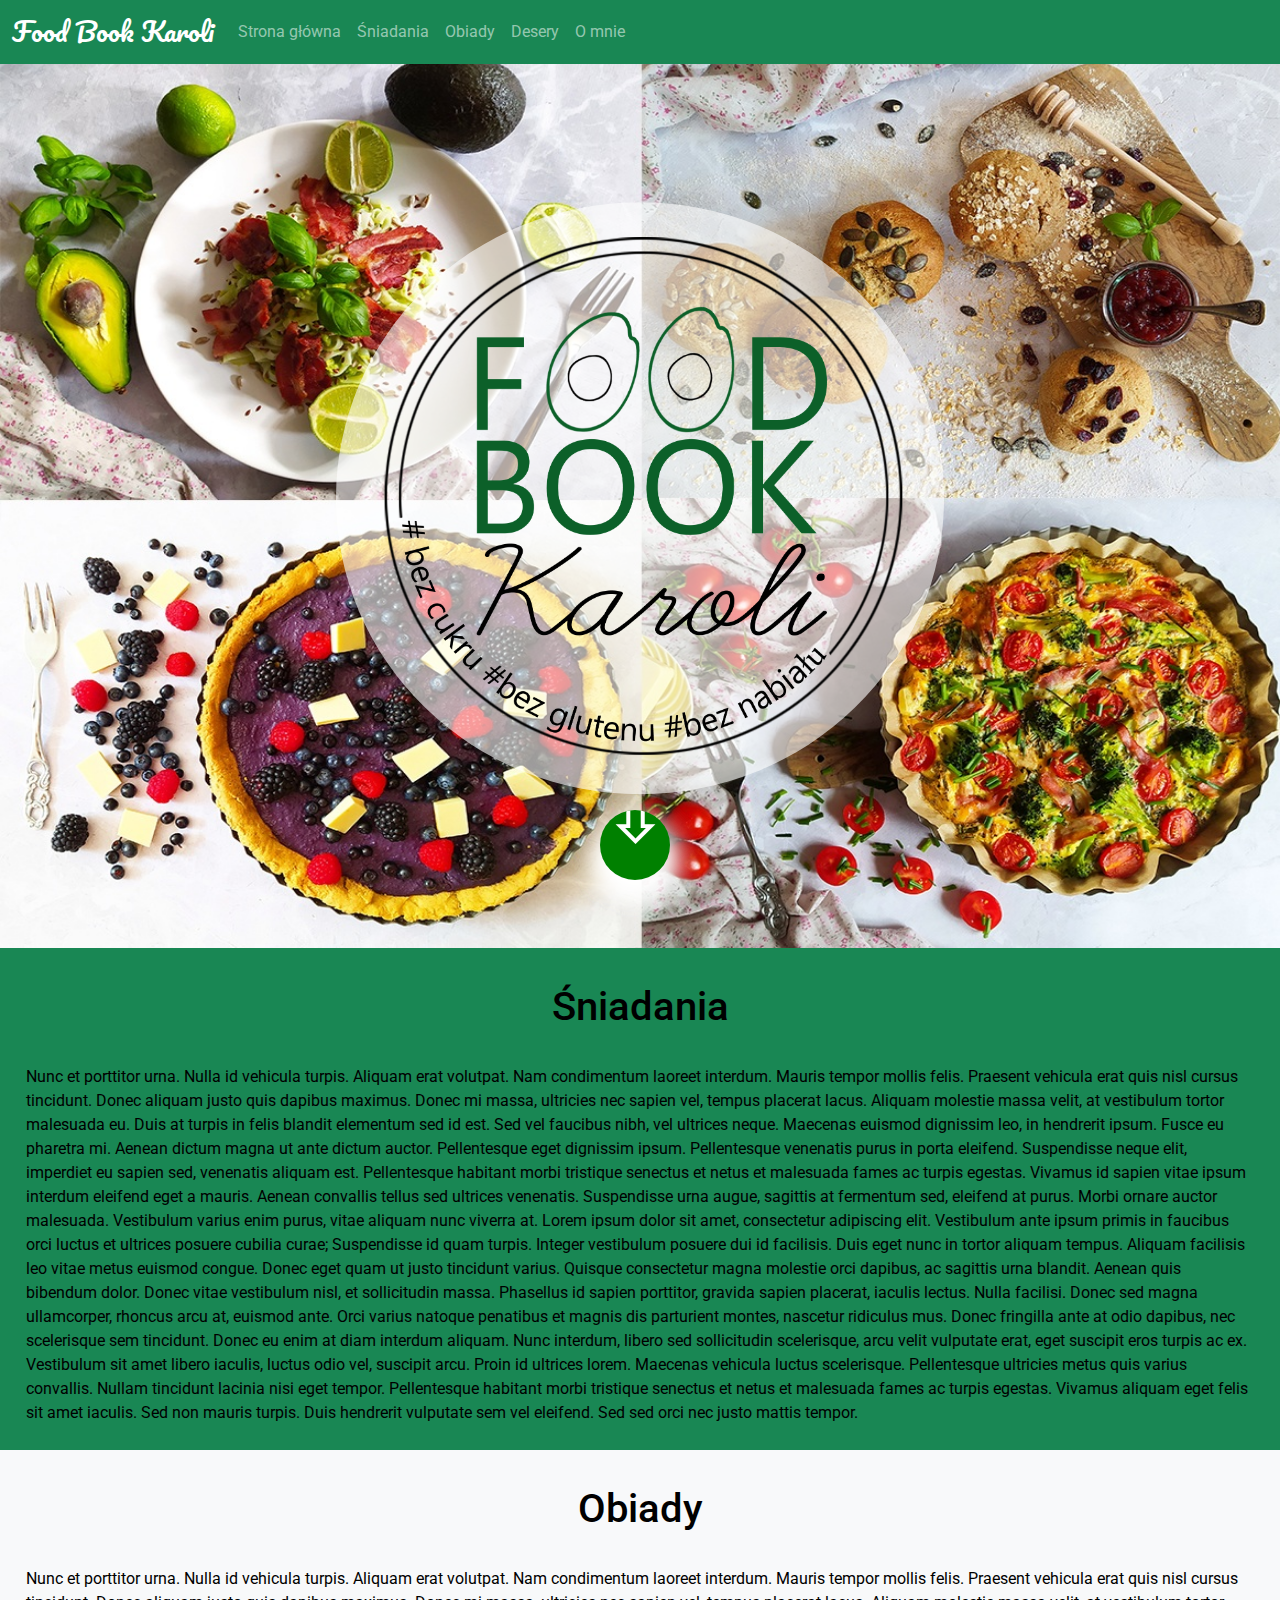
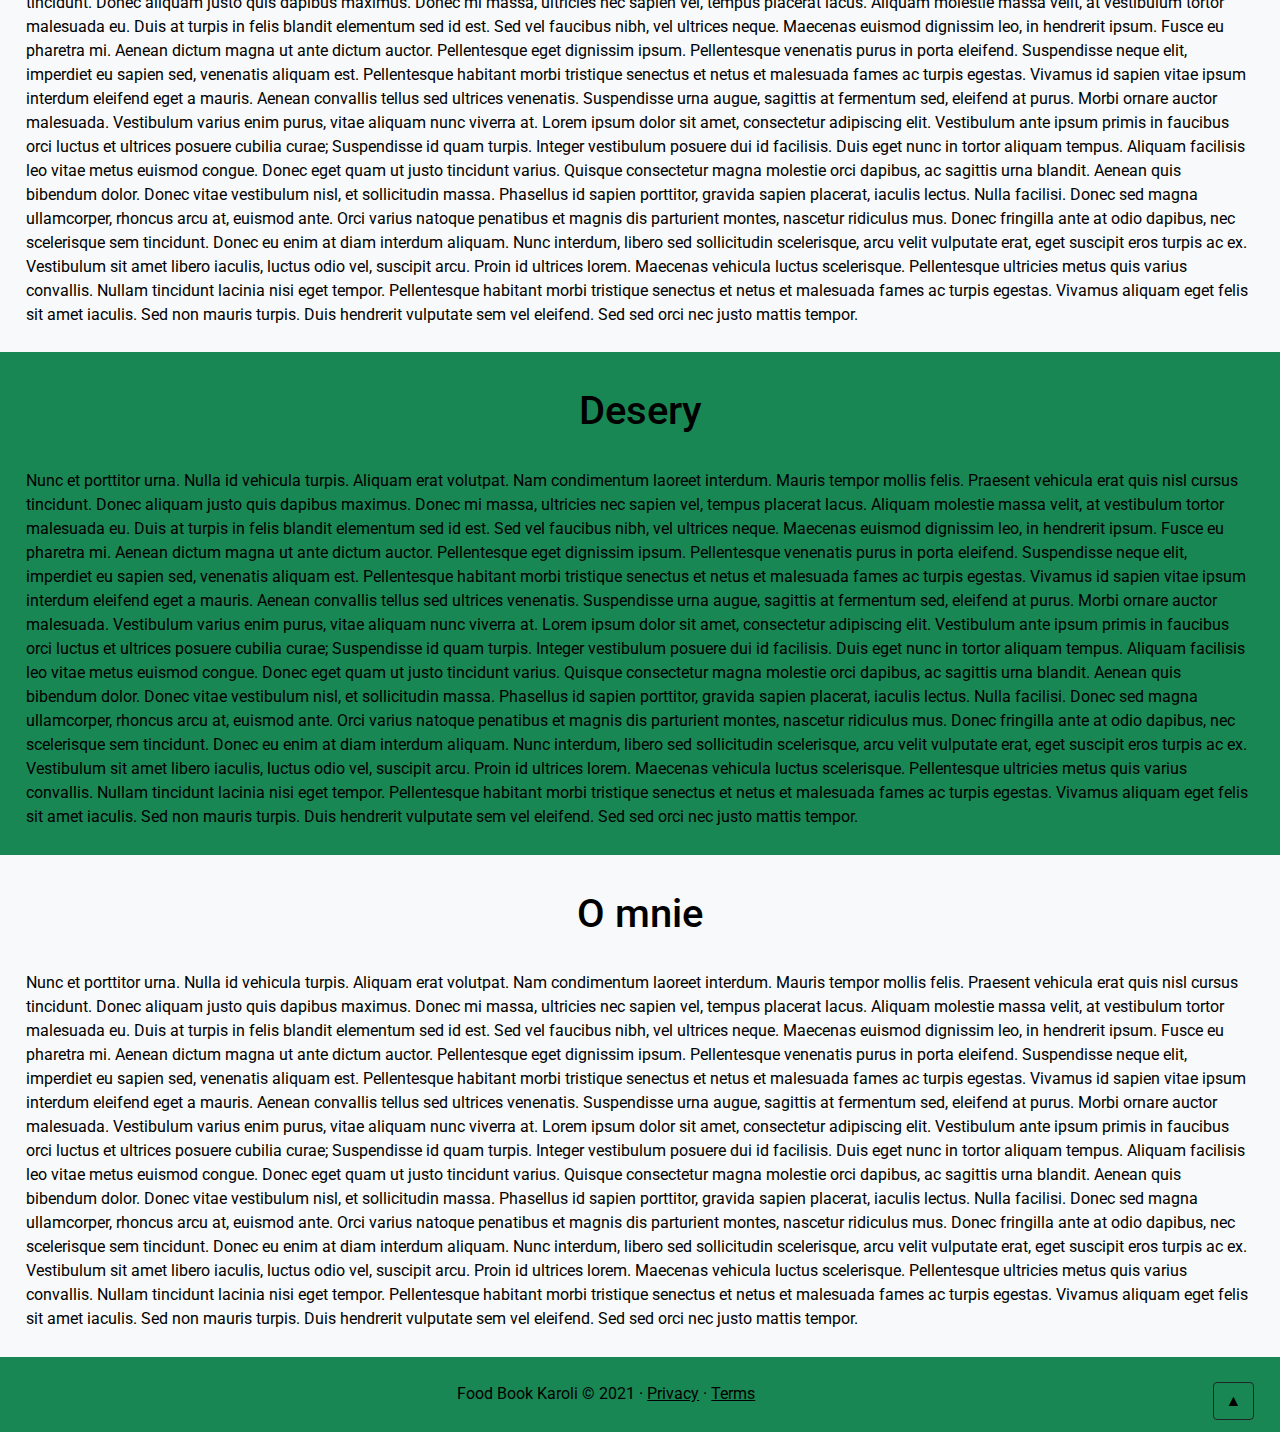
==== index.html @ c5d32b8f "Fonts update" ====
<!doctype html>
<html lang="en">

<head>
    <meta charset="utf-8">
    <meta name="viewport" content="width=device-width, initial-scale=1">
    <meta name="description" content="">
    <title>Food Book Karoli</title>
    <!-- Bootstrap core CSS -->
    <link href="./assets/bootstrap/css/bootstrap.min.css" rel="stylesheet">
    <!-- Custom styles for this template -->
    <link href="./assets/css/styles.css" rel="stylesheet">
    <!-- Fonts -->
    <link href='http://fonts.googleapis.com/css?family=Roboto:400,100,100italic,300,300italic,400italic,500,500italic,700,700italic,900italic,900' rel='stylesheet' type='text/css'>
    <link href='http://fonts.googleapis.com/css?family=Pacifico' rel='stylesheet' type='text/css'>
</head>

<body>
    <!-- Header with navigation panel -->
    <header>
        <nav class="navbar navbar-expand-md navbar-dark fixed-top bg-success">
            <div class="container-fluid">
                <a class="navbar-brand" href="#"><span class="textLogo">Food Book Karoli</span></a>
                <button class="navbar-toggler" type="button" data-bs-toggle="collapse" data-bs-target="#navbarCollapse" aria-controls="navbarCollapse" aria-expanded="false" aria-label="Toggle navigation">
        <span class="navbar-toggler-icon"></span>
      </button>
                <div class="collapse navbar-collapse" id="navbarCollapse">
                    <ul class="navbar-nav me-auto mb-2 mb-md-0">
                        <li class="nav-item active">
                            <a class="nav-link" aria-current="page" href="#">Strona główna</a>
                        </li>
                        <li class="nav-item">
                            <a class="nav-link" href="#breakfast">Śniadania</a>
                        </li>
                        <li class="nav-item">
                            <a class="nav-link" href="#dinner">Obiady</a>
                        </li>
                        <li class="nav-item">
                            <a class="nav-link" href="#desserts">Desery</a>
                        </li>
                        <li class="nav-item">
                            <a class="nav-link" href="#aboutme">O mnie</a>
                        </li>
                    </ul>
                </div>
            </div>
        </nav>
        <!-- End of the Header with navigation panel -->

        <div class="imageContainer">
            <img class="imageSmall" src="./assets/img/zdjecieTlo01.jpg" alt="Baner">
            <img class="imageLarge" src="./assets/img/zdjecieTlo02.jpg" alt="Baner">
            <img class="imageBig" src="./assets/img/zdjecieTlo03.jpg" alt="Baner">
            <div class="logoOverAnImage"><img src="./assets/img/logo01.png" alt="Logo"></div>
        </div>

        <a class="arrow" href="#breakfast">
            <div>⇩</div>
        </a>

    </header>
    <main>
        <!-- Breakfast Section -->
        <section class="bg-success" id="breakfast">
            <div>
                <h1 class="text-center text-center-padding">Śniadania</h1>
                <p> Nunc et porttitor urna. Nulla id vehicula turpis. Aliquam erat volutpat. Nam condimentum laoreet interdum. Mauris tempor mollis felis. Praesent vehicula erat quis nisl cursus tincidunt. Donec aliquam justo quis dapibus maximus. Donec mi
                    massa, ultricies nec sapien vel, tempus placerat lacus. Aliquam molestie massa velit, at vestibulum tortor malesuada eu. Duis at turpis in felis blandit elementum sed id est. Sed vel faucibus nibh, vel ultrices neque. Maecenas euismod
                    dignissim leo, in hendrerit ipsum. Fusce eu pharetra mi. Aenean dictum magna ut ante dictum auctor. Pellentesque eget dignissim ipsum. Pellentesque venenatis purus in porta eleifend. Suspendisse neque elit, imperdiet eu sapien sed,
                    venenatis aliquam est. Pellentesque habitant morbi tristique senectus et netus et malesuada fames ac turpis egestas. Vivamus id sapien vitae ipsum interdum eleifend eget a mauris. Aenean convallis tellus sed ultrices venenatis. Suspendisse
                    urna augue, sagittis at fermentum sed, eleifend at purus. Morbi ornare auctor malesuada. Vestibulum varius enim purus, vitae aliquam nunc viverra at. Lorem ipsum dolor sit amet, consectetur adipiscing elit. Vestibulum ante ipsum primis
                    in faucibus orci luctus et ultrices posuere cubilia curae; Suspendisse id quam turpis. Integer vestibulum posuere dui id facilisis. Duis eget nunc in tortor aliquam tempus. Aliquam facilisis leo vitae metus euismod congue. Donec eget
                    quam ut justo tincidunt varius. Quisque consectetur magna molestie orci dapibus, ac sagittis urna blandit. Aenean quis bibendum dolor. Donec vitae vestibulum nisl, et sollicitudin massa. Phasellus id sapien porttitor, gravida sapien
                    placerat, iaculis lectus. Nulla facilisi. Donec sed magna ullamcorper, rhoncus arcu at, euismod ante. Orci varius natoque penatibus et magnis dis parturient montes, nascetur ridiculus mus. Donec fringilla ante at odio dapibus, nec
                    scelerisque sem tincidunt. Donec eu enim at diam interdum aliquam. Nunc interdum, libero sed sollicitudin scelerisque, arcu velit vulputate erat, eget suscipit eros turpis ac ex. Vestibulum sit amet libero iaculis, luctus odio vel,
                    suscipit arcu. Proin id ultrices lorem. Maecenas vehicula luctus scelerisque. Pellentesque ultricies metus quis varius convallis. Nullam tincidunt lacinia nisi eget tempor. Pellentesque habitant morbi tristique senectus et netus et
                    malesuada fames ac turpis egestas. Vivamus aliquam eget felis sit amet iaculis. Sed non mauris turpis. Duis hendrerit vulputate sem vel eleifend. Sed sed orci nec justo mattis tempor. </p>
            </div>
        </section>

        <!-- Dinner Section -->
        <section class="bg-light" id="dinner">
            <div>
                <h1 class="text-center text-center-padding">Obiady</h1>
                <p> Nunc et porttitor urna. Nulla id vehicula turpis. Aliquam erat volutpat. Nam condimentum laoreet interdum. Mauris tempor mollis felis. Praesent vehicula erat quis nisl cursus tincidunt. Donec aliquam justo quis dapibus maximus. Donec mi
                    massa, ultricies nec sapien vel, tempus placerat lacus. Aliquam molestie massa velit, at vestibulum tortor malesuada eu. Duis at turpis in felis blandit elementum sed id est. Sed vel faucibus nibh, vel ultrices neque. Maecenas euismod
                    dignissim leo, in hendrerit ipsum. Fusce eu pharetra mi. Aenean dictum magna ut ante dictum auctor. Pellentesque eget dignissim ipsum. Pellentesque venenatis purus in porta eleifend. Suspendisse neque elit, imperdiet eu sapien sed,
                    venenatis aliquam est. Pellentesque habitant morbi tristique senectus et netus et malesuada fames ac turpis egestas. Vivamus id sapien vitae ipsum interdum eleifend eget a mauris. Aenean convallis tellus sed ultrices venenatis. Suspendisse
                    urna augue, sagittis at fermentum sed, eleifend at purus. Morbi ornare auctor malesuada. Vestibulum varius enim purus, vitae aliquam nunc viverra at. Lorem ipsum dolor sit amet, consectetur adipiscing elit. Vestibulum ante ipsum primis
                    in faucibus orci luctus et ultrices posuere cubilia curae; Suspendisse id quam turpis. Integer vestibulum posuere dui id facilisis. Duis eget nunc in tortor aliquam tempus. Aliquam facilisis leo vitae metus euismod congue. Donec eget
                    quam ut justo tincidunt varius. Quisque consectetur magna molestie orci dapibus, ac sagittis urna blandit. Aenean quis bibendum dolor. Donec vitae vestibulum nisl, et sollicitudin massa. Phasellus id sapien porttitor, gravida sapien
                    placerat, iaculis lectus. Nulla facilisi. Donec sed magna ullamcorper, rhoncus arcu at, euismod ante. Orci varius natoque penatibus et magnis dis parturient montes, nascetur ridiculus mus. Donec fringilla ante at odio dapibus, nec
                    scelerisque sem tincidunt. Donec eu enim at diam interdum aliquam. Nunc interdum, libero sed sollicitudin scelerisque, arcu velit vulputate erat, eget suscipit eros turpis ac ex. Vestibulum sit amet libero iaculis, luctus odio vel,
                    suscipit arcu. Proin id ultrices lorem. Maecenas vehicula luctus scelerisque. Pellentesque ultricies metus quis varius convallis. Nullam tincidunt lacinia nisi eget tempor. Pellentesque habitant morbi tristique senectus et netus et
                    malesuada fames ac turpis egestas. Vivamus aliquam eget felis sit amet iaculis. Sed non mauris turpis. Duis hendrerit vulputate sem vel eleifend. Sed sed orci nec justo mattis tempor. </p>
            </div>
        </section>

        <!-- Desserts Section -->
        <section class="bg-success" id="desserts">
            <div>
                <h1 class="text-center text-center-padding">Desery</h1>
                <p> Nunc et porttitor urna. Nulla id vehicula turpis. Aliquam erat volutpat. Nam condimentum laoreet interdum. Mauris tempor mollis felis. Praesent vehicula erat quis nisl cursus tincidunt. Donec aliquam justo quis dapibus maximus. Donec mi
                    massa, ultricies nec sapien vel, tempus placerat lacus. Aliquam molestie massa velit, at vestibulum tortor malesuada eu. Duis at turpis in felis blandit elementum sed id est. Sed vel faucibus nibh, vel ultrices neque. Maecenas euismod
                    dignissim leo, in hendrerit ipsum. Fusce eu pharetra mi. Aenean dictum magna ut ante dictum auctor. Pellentesque eget dignissim ipsum. Pellentesque venenatis purus in porta eleifend. Suspendisse neque elit, imperdiet eu sapien sed,
                    venenatis aliquam est. Pellentesque habitant morbi tristique senectus et netus et malesuada fames ac turpis egestas. Vivamus id sapien vitae ipsum interdum eleifend eget a mauris. Aenean convallis tellus sed ultrices venenatis. Suspendisse
                    urna augue, sagittis at fermentum sed, eleifend at purus. Morbi ornare auctor malesuada. Vestibulum varius enim purus, vitae aliquam nunc viverra at. Lorem ipsum dolor sit amet, consectetur adipiscing elit. Vestibulum ante ipsum primis
                    in faucibus orci luctus et ultrices posuere cubilia curae; Suspendisse id quam turpis. Integer vestibulum posuere dui id facilisis. Duis eget nunc in tortor aliquam tempus. Aliquam facilisis leo vitae metus euismod congue. Donec eget
                    quam ut justo tincidunt varius. Quisque consectetur magna molestie orci dapibus, ac sagittis urna blandit. Aenean quis bibendum dolor. Donec vitae vestibulum nisl, et sollicitudin massa. Phasellus id sapien porttitor, gravida sapien
                    placerat, iaculis lectus. Nulla facilisi. Donec sed magna ullamcorper, rhoncus arcu at, euismod ante. Orci varius natoque penatibus et magnis dis parturient montes, nascetur ridiculus mus. Donec fringilla ante at odio dapibus, nec
                    scelerisque sem tincidunt. Donec eu enim at diam interdum aliquam. Nunc interdum, libero sed sollicitudin scelerisque, arcu velit vulputate erat, eget suscipit eros turpis ac ex. Vestibulum sit amet libero iaculis, luctus odio vel,
                    suscipit arcu. Proin id ultrices lorem. Maecenas vehicula luctus scelerisque. Pellentesque ultricies metus quis varius convallis. Nullam tincidunt lacinia nisi eget tempor. Pellentesque habitant morbi tristique senectus et netus et
                    malesuada fames ac turpis egestas. Vivamus aliquam eget felis sit amet iaculis. Sed non mauris turpis. Duis hendrerit vulputate sem vel eleifend. Sed sed orci nec justo mattis tempor. </p>
            </div>
        </section>

        <!-- About Me Section -->
        <section class="bg-light" id="aboutme">
            <div>
                <h1 class="text-center text-center-padding">O mnie</h1>
                <p> Nunc et porttitor urna. Nulla id vehicula turpis. Aliquam erat volutpat. Nam condimentum laoreet interdum. Mauris tempor mollis felis. Praesent vehicula erat quis nisl cursus tincidunt. Donec aliquam justo quis dapibus maximus. Donec mi
                    massa, ultricies nec sapien vel, tempus placerat lacus. Aliquam molestie massa velit, at vestibulum tortor malesuada eu. Duis at turpis in felis blandit elementum sed id est. Sed vel faucibus nibh, vel ultrices neque. Maecenas euismod
                    dignissim leo, in hendrerit ipsum. Fusce eu pharetra mi. Aenean dictum magna ut ante dictum auctor. Pellentesque eget dignissim ipsum. Pellentesque venenatis purus in porta eleifend. Suspendisse neque elit, imperdiet eu sapien sed,
                    venenatis aliquam est. Pellentesque habitant morbi tristique senectus et netus et malesuada fames ac turpis egestas. Vivamus id sapien vitae ipsum interdum eleifend eget a mauris. Aenean convallis tellus sed ultrices venenatis. Suspendisse
                    urna augue, sagittis at fermentum sed, eleifend at purus. Morbi ornare auctor malesuada. Vestibulum varius enim purus, vitae aliquam nunc viverra at. Lorem ipsum dolor sit amet, consectetur adipiscing elit. Vestibulum ante ipsum primis
                    in faucibus orci luctus et ultrices posuere cubilia curae; Suspendisse id quam turpis. Integer vestibulum posuere dui id facilisis. Duis eget nunc in tortor aliquam tempus. Aliquam facilisis leo vitae metus euismod congue. Donec eget
                    quam ut justo tincidunt varius. Quisque consectetur magna molestie orci dapibus, ac sagittis urna blandit. Aenean quis bibendum dolor. Donec vitae vestibulum nisl, et sollicitudin massa. Phasellus id sapien porttitor, gravida sapien
                    placerat, iaculis lectus. Nulla facilisi. Donec sed magna ullamcorper, rhoncus arcu at, euismod ante. Orci varius natoque penatibus et magnis dis parturient montes, nascetur ridiculus mus. Donec fringilla ante at odio dapibus, nec
                    scelerisque sem tincidunt. Donec eu enim at diam interdum aliquam. Nunc interdum, libero sed sollicitudin scelerisque, arcu velit vulputate erat, eget suscipit eros turpis ac ex. Vestibulum sit amet libero iaculis, luctus odio vel,
                    suscipit arcu. Proin id ultrices lorem. Maecenas vehicula luctus scelerisque. Pellentesque ultricies metus quis varius convallis. Nullam tincidunt lacinia nisi eget tempor. Pellentesque habitant morbi tristique senectus et netus et
                    malesuada fames ac turpis egestas. Vivamus aliquam eget felis sit amet iaculis. Sed non mauris turpis. Duis hendrerit vulputate sem vel eleifend. Sed sed orci nec justo mattis tempor. </p>
            </div>
        </section>

        <!-- FOOTER -->
        <footer class="footer bg-success">
            <p class="float-end"><a type="button" class="btn btn-outline-dark" href="#">▲</a></p>
            <p>Food Book Karoli &copy; 2021 &middot; <a href="#">Privacy</a> &middot; <a href="#">Terms</a></p>
        </footer>
    </main>
    <!-- Scipts -->
    <script src="../assets/bootstrap/js/bootstrap.bundle.min.js"></script>

</body>

</html>
---- assets/css/styles.css ----
* {
    margin: 0;
    padding: 0;
}

body {
    padding-top: 3rem;
    color: black;
    font-family: 'Roboto', sans-serif;
}

.text-center-padding {
    padding-top: 35px;
}

li:nth-child(1) a:hover {
    color: white;
    border-bottom: 1px white dashed;
}

li:nth-child(2) a:hover {
    color: white;
    border-bottom: 1px white dashed;
}

li:nth-child(3) a:hover {
    color: white;
    border-bottom: 1px white dashed;
}

li:nth-child(4) a:hover {
    color: white;
    border-bottom: 1px white dashed;
}

li:nth-child(5) a:hover {
    color: white;
    border-bottom: 1px white dashed;
}

p {
    padding: 2%;
}


/* TEXT LOGO */

.textLogo {
    font-family: Pacifico, sans-serif;
    font-size: 1.6rem;
}


/* BANNER - CENTERED LOGO OVER AN IMAGE */

.imageContainer {
    position: relative;
    text-align: center;
    color: white;
}

.logoOverAnImage img {
    position: absolute;
    width: 38rem;
    top: 50%;
    left: 50%;
    transform: translate(-50%, -50%);
    background-color: rgba(255, 255, 255, 0.6);
    border-radius: 50%;
    padding-top: 1.2%;
    padding-bottom: 1.2%;
}

@media (max-width: 640px) {
    .logoOverAnImage img {
        width: 27rem;
    }
}


/* BANNER */

.imageContainer>img {
    left: 0;
    top: 0;
    width: 100%;
    height: 100vh;
}

img.imageSmall {
    display: none;
}

img.imageLarge {
    display: none;
}

@media (max-width: 1300px) {
    img.imageSmall {
        display: none;
    }
    img.imageLarge {
        display: block;
    }
    img.imageBig {
        display: none;
    }
}

@media (max-width: 640px) {
    img.imageSmall {
        display: block;
    }
    img.imageLarge {
        display: none;
    }
    img.imageBig {
        display: none;
    }
}


/* FOOTER */

.footer {
    width: 100%;
    text-align: center;
    color: black;
}

.footer a {
    color: black;
}

.footer p {
    margin-bottom: 0;
}

@media (max-width: 640px) {
    .footer {
        padding: 15px;
    }
}


/* ARROWS BUTTON */

a.arrow {
    position: absolute;
    bottom: 20px;
    left: calc(50% - 40px);
    font-size: 80px;
    width: 70px;
    height: 70px;
    border-style: none;
    border-radius: 50%;
    background-color: green;
    color: white;
    overflow: hidden;
    cursor: pointer;
    box-shadow: 0 15px 30px white, 0 15px 30px white, 0 15px 30px white;
    text-decoration: none;
    text-align: center;
}

a.arrow div {
    color: white;
    text-shadow: 0 -60px 0 white;
    transform: translateY(-55px);
    animation: arrow 2s linear infinite;
}

a.arrow:hover div {
    transform: translateY(-55px);
    animation: arrow 0.6s linear infinite;
}

@keyframes arrow {
    100% {
        transform: translateY(100px);
    }
}
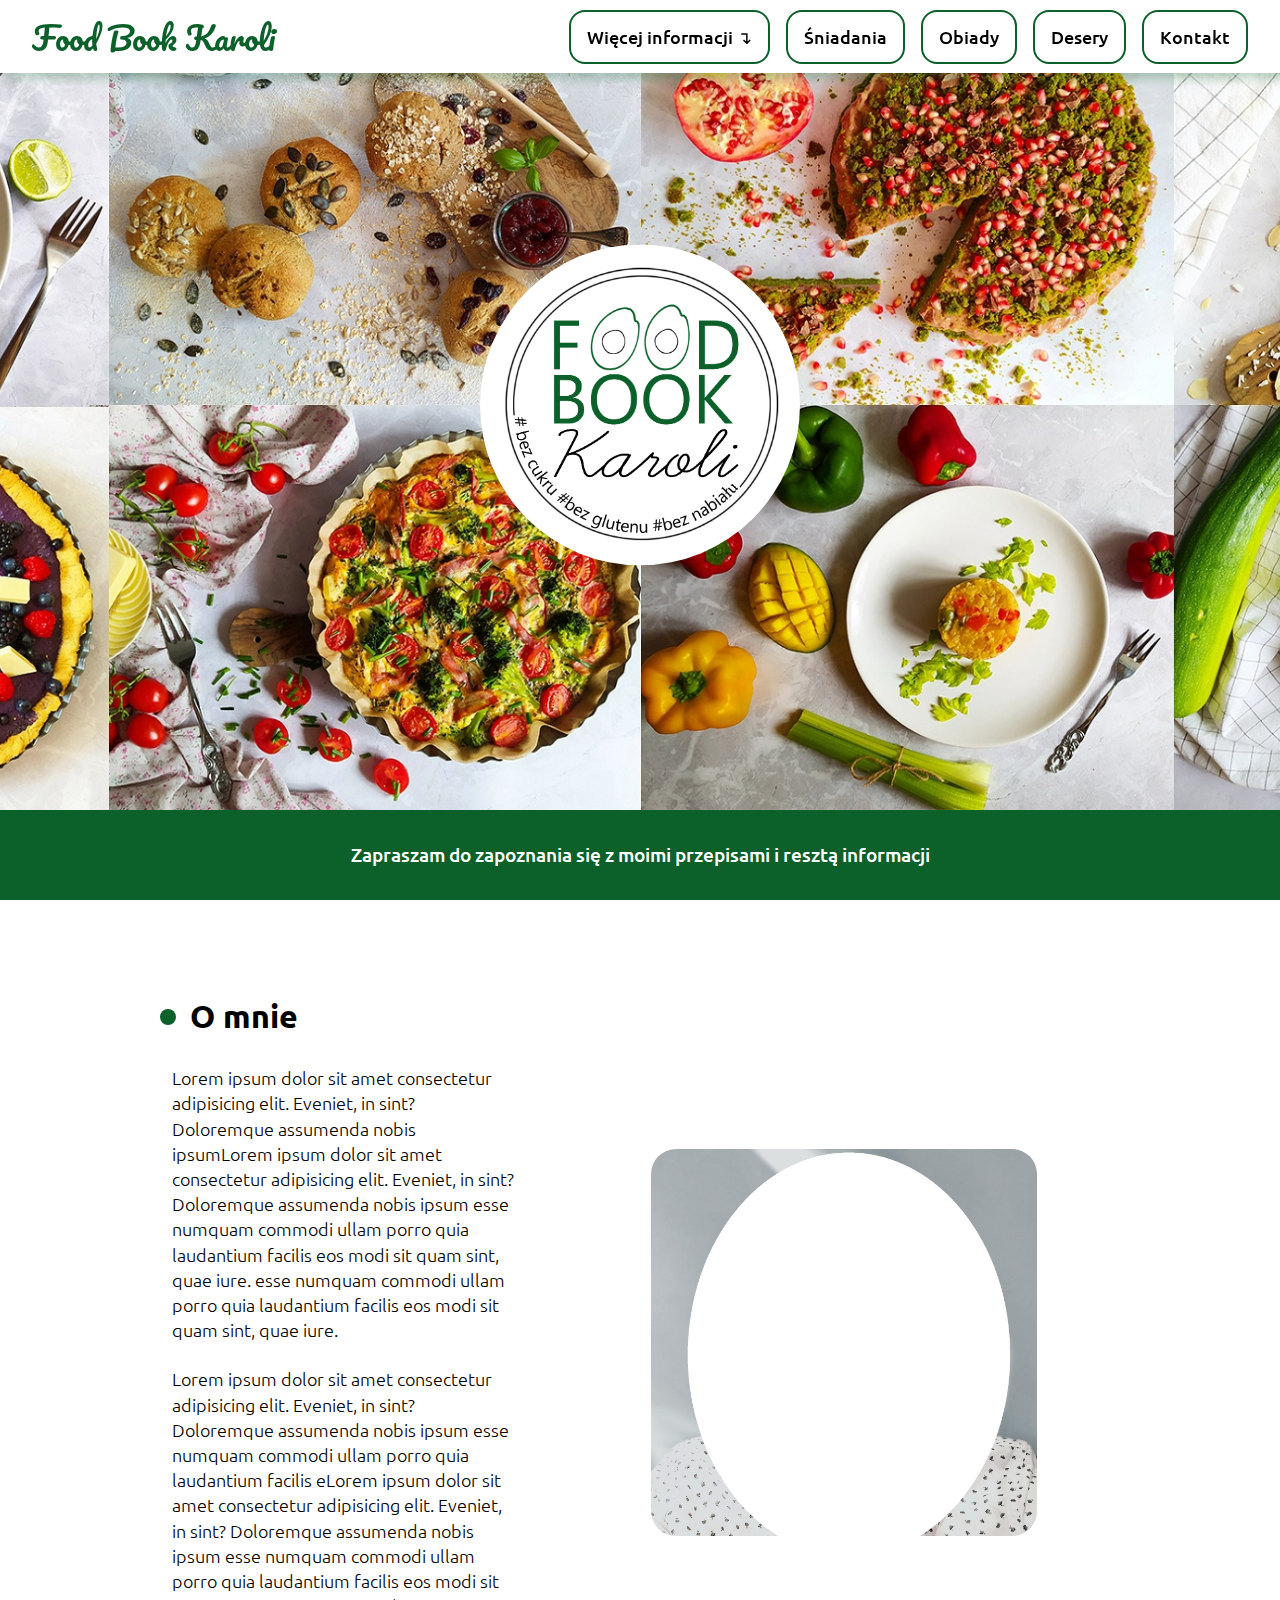
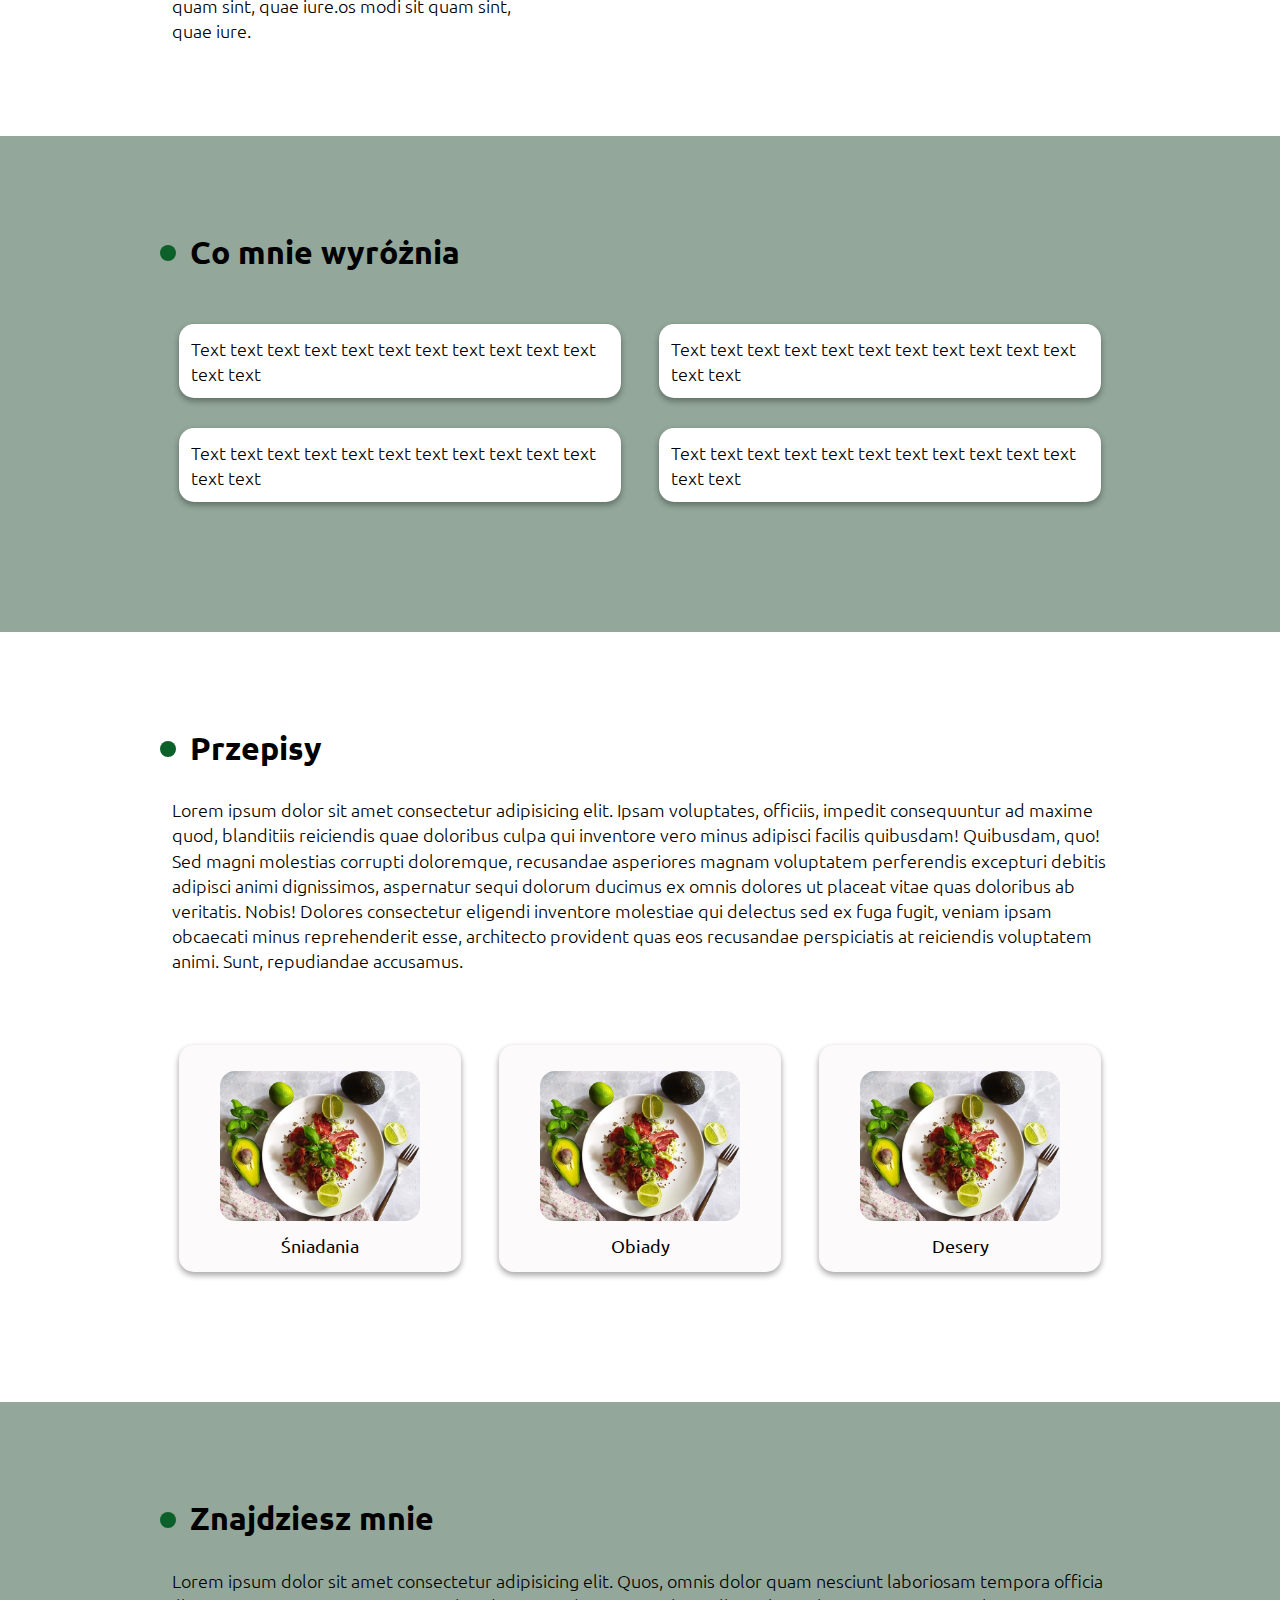
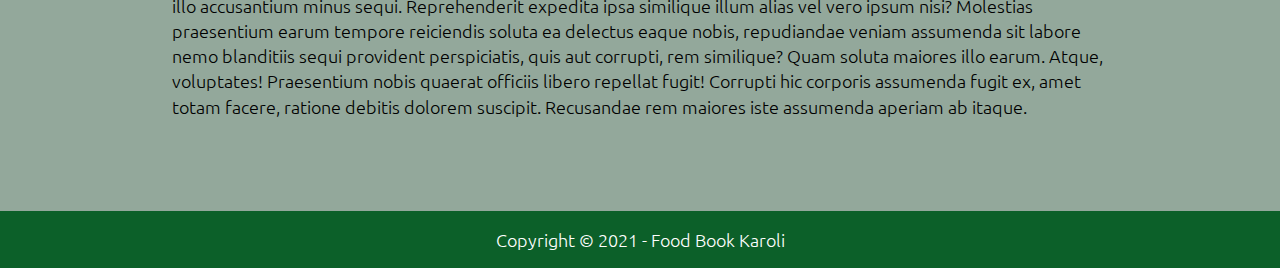
==== commit adbf9fa5: "add new version" ====
--- a/index.html
+++ b/index.html
@@ -1,146 +1,196 @@
-<!doctype html>
-<html lang="en">
+<!DOCTYPE html>
+<html lang="pl">
 
 <head>
-    <meta charset="utf-8">
-    <meta name="viewport" content="width=device-width, initial-scale=1">
-    <meta name="description" content="">
+    <meta charset="UTF-8">
+    <meta name="viewport" content="width=device-width, initial-scale=1.0">
+    <!-- Page Icon -->
+    <link rel="icon" href="./img/icon.jpg">
+    <!-- CSS -->
+    <link rel="stylesheet" href="./css/style.css">
+    <!-- Fonts -->
+    <link rel="preconnect" href="https://fonts.gstatic.com">
+    <link href="https://fonts.googleapis.com/css2?family=Ubuntu:wght@300;400;500&display=swap" rel="stylesheet">
+    <link href="https://fonts.googleapis.com/css?family=Pacifico" rel="stylesheet" type="text/css">
+    <!-- Title -->
     <title>Food Book Karoli</title>
-    <!-- Bootstrap core CSS -->
-    <link href="./assets/bootstrap/css/bootstrap.min.css" rel="stylesheet">
-    <!-- Custom styles for this template -->
-    <link href="./assets/css/styles.css" rel="stylesheet">
-    <!-- Fonts -->
-    <link href='http://fonts.googleapis.com/css?family=Roboto:400,100,100italic,300,300italic,400italic,500,500italic,700,700italic,900italic,900' rel='stylesheet' type='text/css'>
-    <link href='http://fonts.googleapis.com/css?family=Pacifico' rel='stylesheet' type='text/css'>
 </head>
 
 <body>
-    <!-- Header with navigation panel -->
-    <header>
-        <nav class="navbar navbar-expand-md navbar-dark fixed-top bg-success">
-            <div class="container-fluid">
-                <a class="navbar-brand" href="#"><span class="textLogo">Food Book Karoli</span></a>
-                <button class="navbar-toggler" type="button" data-bs-toggle="collapse" data-bs-target="#navbarCollapse" aria-controls="navbarCollapse" aria-expanded="false" aria-label="Toggle navigation">
-        <span class="navbar-toggler-icon"></span>
-      </button>
-                <div class="collapse navbar-collapse" id="navbarCollapse">
-                    <ul class="navbar-nav me-auto mb-2 mb-md-0">
-                        <li class="nav-item active">
-                            <a class="nav-link" aria-current="page" href="#">Strona główna</a>
-                        </li>
-                        <li class="nav-item">
-                            <a class="nav-link" href="#breakfast">Śniadania</a>
-                        </li>
-                        <li class="nav-item">
-                            <a class="nav-link" href="#dinner">Obiady</a>
-                        </li>
-                        <li class="nav-item">
-                            <a class="nav-link" href="#desserts">Desery</a>
-                        </li>
-                        <li class="nav-item">
-                            <a class="nav-link" href="#aboutme">O mnie</a>
-                        </li>
-                    </ul>
+    <header class="headerBig">
+        <nav class="nav">
+            <a class="textLogo" href="index.html">Food Book Karoli</a>
+            <div class="menuButton">
+                <div class="menuButton__bars">
+                    <div class="bar1"></div>
+                    <div class="bar2"></div>
+                    <div class="bar3"></div>
                 </div>
             </div>
+            <ul class="menuList">
+                <!-- Nav list - Company -->
+                <li class="menuListFirstLine menuListDrop">
+                    <a href="#" class="menuListItem expandList first">Więcej informacji &#8628;</a>
+                    <ul class="menuListDrop-menu expand middle">
+                        <li><a href="#o_mnie" class="menuListItem menuListAnchorClose">O mnie</a></li>
+                        <li><a href="#co_mnie_wyroznia" class="menuListItem menuListAnchorClose">Co mnie wyróżnia</a></li>
+                        <li><a href="#przepisy" class="menuListItem menuListAnchorClose">Przepisy</a></li>
+                        <li><a href="#znajdziesz_mnie" class="menuListItem menuListAnchorClose">Znajdziesz mnie</a></li>
+                    </ul>
+                </li>
+                <!-- Nav list - References -->
+                <li class="menuListFirstLine">
+                    <a href="sniadania.html" class="menuListItem first">Śniadania</a>
+                </li>
+                <!-- Nav list - References -->
+                <li class="menuListFirstLine">
+                    <a href="obiady.html" class="menuListItem first">Obiady</a>
+                </li>
+                <!-- Nav list - References -->
+                <li class="menuListFirstLine">
+                    <a href="desery.html" class="menuListItem first">Desery</a>
+                </li>
+                <!-- Nav list - Contact -->
+                <li class="menuListFirstLine">
+                    <a href="kontakt.html" class="menuListItem first">Kontakt</a>
+                </li>
+            </ul>
         </nav>
-        <!-- End of the Header with navigation panel -->
+        <img class="yearsimg" src="./img/logo01.png" alt="">
+    </header>
 
-        <div class="imageContainer">
-            <img class="imageSmall" src="./assets/img/zdjecieTlo01.jpg" alt="Baner">
-            <img class="imageLarge" src="./assets/img/zdjecieTlo02.jpg" alt="Baner">
-            <img class="imageBig" src="./assets/img/zdjecieTlo03.jpg" alt="Baner">
-            <div class="logoOverAnImage"><img src="./assets/img/logo01.png" alt="Logo"></div>
+    <!-- Button Section -->
+    <section class="buttonSection">
+        <div class="divBtn"><a href="#o_mnie">Zapraszam do zapoznania się z moimi przepisami i resztą informacji</a></div>
+    </section>
+
+    <!-- Section 01 -->
+    <section class="whiteSection" id="o_mnie">
+        <h1 class="h1left ">O mnie</h1>
+        <div class="text_Img_Section">
+            <div class="text_Section text_margin_Section">
+                <p class="text_Section_p">
+                    Lorem ipsum dolor sit amet consectetur adipisicing elit. Eveniet, in sint? Doloremque assumenda nobis ipsumLorem ipsum dolor sit amet consectetur adipisicing elit. Eveniet, in sint? Doloremque assumenda nobis ipsum esse numquam commodi ullam porro quia
+                    laudantium facilis eos modi sit quam sint, quae iure. esse numquam commodi ullam porro quia laudantium facilis eos modi sit quam sint, quae iure.
+                </p>
+                <p class="text_Section_p">
+                    Lorem ipsum dolor sit amet consectetur adipisicing elit. Eveniet, in sint? Doloremque assumenda nobis ipsum esse numquam commodi ullam porro quia laudantium facilis eLorem ipsum dolor sit amet consectetur adipisicing elit. Eveniet, in sint? Doloremque
+                    assumenda nobis ipsum esse numquam commodi ullam porro quia laudantium facilis eos modi sit quam sint, quae iure.os modi sit quam sint, quae iure.
+                </p>
+            </div>
+            <div class="img_Section">
+                <img src="./img/zdjecie_profilowe.jpg" alt="" width="70%">
+            </div>
         </div>
+    </section>
 
-        <a class="arrow" href="#breakfast">
-            <div>⇩</div>
-        </a>
+    <!-- Section 02 -->
+    <section class="colorSection" id="co_mnie_wyroznia">
+        <h1 class="h1left ">Co mnie wyróżnia</h1>
+        <div class="containerLabels">
+            <div class="citem">
+                <div class="containerLabels_Text">
+                    <p>
+                        Text text text text text text text text text text text text text
+                    </p>
+                </div>
+            </div>
+            <div class="citem">
+                <div class="containerLabels_Text">
+                    <p>
+                        Text text text text text text text text text text text text text
+                    </p>
+                </div>
+            </div>
+            <div class="citem">
+                <div class="containerLabels_Text">
+                    <p>
+                        Text text text text text text text text text text text text text
+                    </p>
+                </div>
+            </div>
+            <div class="citem">
+                <div class="containerLabels_Text">
+                    <p>
+                        Text text text text text text text text text text text text text
+                    </p>
+                </div>
+            </div>
+        </div>
+    </section>
 
-    </header>
-    <main>
-        <!-- Breakfast Section -->
-        <section class="bg-success" id="breakfast">
-            <div>
-                <h1 class="text-center text-center-padding">Śniadania</h1>
-                <p> Nunc et porttitor urna. Nulla id vehicula turpis. Aliquam erat volutpat. Nam condimentum laoreet interdum. Mauris tempor mollis felis. Praesent vehicula erat quis nisl cursus tincidunt. Donec aliquam justo quis dapibus maximus. Donec mi
-                    massa, ultricies nec sapien vel, tempus placerat lacus. Aliquam molestie massa velit, at vestibulum tortor malesuada eu. Duis at turpis in felis blandit elementum sed id est. Sed vel faucibus nibh, vel ultrices neque. Maecenas euismod
-                    dignissim leo, in hendrerit ipsum. Fusce eu pharetra mi. Aenean dictum magna ut ante dictum auctor. Pellentesque eget dignissim ipsum. Pellentesque venenatis purus in porta eleifend. Suspendisse neque elit, imperdiet eu sapien sed,
-                    venenatis aliquam est. Pellentesque habitant morbi tristique senectus et netus et malesuada fames ac turpis egestas. Vivamus id sapien vitae ipsum interdum eleifend eget a mauris. Aenean convallis tellus sed ultrices venenatis. Suspendisse
-                    urna augue, sagittis at fermentum sed, eleifend at purus. Morbi ornare auctor malesuada. Vestibulum varius enim purus, vitae aliquam nunc viverra at. Lorem ipsum dolor sit amet, consectetur adipiscing elit. Vestibulum ante ipsum primis
-                    in faucibus orci luctus et ultrices posuere cubilia curae; Suspendisse id quam turpis. Integer vestibulum posuere dui id facilisis. Duis eget nunc in tortor aliquam tempus. Aliquam facilisis leo vitae metus euismod congue. Donec eget
-                    quam ut justo tincidunt varius. Quisque consectetur magna molestie orci dapibus, ac sagittis urna blandit. Aenean quis bibendum dolor. Donec vitae vestibulum nisl, et sollicitudin massa. Phasellus id sapien porttitor, gravida sapien
-                    placerat, iaculis lectus. Nulla facilisi. Donec sed magna ullamcorper, rhoncus arcu at, euismod ante. Orci varius natoque penatibus et magnis dis parturient montes, nascetur ridiculus mus. Donec fringilla ante at odio dapibus, nec
-                    scelerisque sem tincidunt. Donec eu enim at diam interdum aliquam. Nunc interdum, libero sed sollicitudin scelerisque, arcu velit vulputate erat, eget suscipit eros turpis ac ex. Vestibulum sit amet libero iaculis, luctus odio vel,
-                    suscipit arcu. Proin id ultrices lorem. Maecenas vehicula luctus scelerisque. Pellentesque ultricies metus quis varius convallis. Nullam tincidunt lacinia nisi eget tempor. Pellentesque habitant morbi tristique senectus et netus et
-                    malesuada fames ac turpis egestas. Vivamus aliquam eget felis sit amet iaculis. Sed non mauris turpis. Duis hendrerit vulputate sem vel eleifend. Sed sed orci nec justo mattis tempor. </p>
+    <!-- Section 03 -->
+    <section class="whiteSection" id="przepisy">
+        <h1 class="h1left ">Przepisy</h1>
+        <div class="text_margin_Section">
+            <p>
+                Lorem ipsum dolor sit amet consectetur adipisicing elit. Ipsam voluptates, officiis, impedit consequuntur ad maxime quod, blanditiis reiciendis quae doloribus culpa qui inventore vero minus adipisci facilis quibusdam! Quibusdam, quo! Sed magni molestias
+                corrupti doloremque, recusandae asperiores magnam voluptatem perferendis excepturi debitis adipisci animi dignissimos, aspernatur sequi dolorum ducimus ex omnis dolores ut placeat vitae quas doloribus ab veritatis. Nobis! Dolores consectetur
+                eligendi inventore molestiae qui delectus sed ex fuga fugit, veniam ipsam obcaecati minus reprehenderit esse, architecto provident quas eos recusandae perspiciatis at reiciendis voluptatem animi. Sunt, repudiandae accusamus.
+            </p>
+        </div>
+        <div class="recipeLabels">
+            <div class="recipeitem">
+                <a href="sniadania.html">
+                    <div class="recipecontainerLabels_Img">
+                        <img src="./img/jedzenie01.jpg" alt="" width="200px">
+                    </div>
+                    <div class="recipeLabels_Text">
+                        <p>
+                            Śniadania
+                        </p>
+                    </div>
+                </a>
             </div>
-        </section>
 
-        <!-- Dinner Section -->
-        <section class="bg-light" id="dinner">
-            <div>
-                <h1 class="text-center text-center-padding">Obiady</h1>
-                <p> Nunc et porttitor urna. Nulla id vehicula turpis. Aliquam erat volutpat. Nam condimentum laoreet interdum. Mauris tempor mollis felis. Praesent vehicula erat quis nisl cursus tincidunt. Donec aliquam justo quis dapibus maximus. Donec mi
-                    massa, ultricies nec sapien vel, tempus placerat lacus. Aliquam molestie massa velit, at vestibulum tortor malesuada eu. Duis at turpis in felis blandit elementum sed id est. Sed vel faucibus nibh, vel ultrices neque. Maecenas euismod
-                    dignissim leo, in hendrerit ipsum. Fusce eu pharetra mi. Aenean dictum magna ut ante dictum auctor. Pellentesque eget dignissim ipsum. Pellentesque venenatis purus in porta eleifend. Suspendisse neque elit, imperdiet eu sapien sed,
-                    venenatis aliquam est. Pellentesque habitant morbi tristique senectus et netus et malesuada fames ac turpis egestas. Vivamus id sapien vitae ipsum interdum eleifend eget a mauris. Aenean convallis tellus sed ultrices venenatis. Suspendisse
-                    urna augue, sagittis at fermentum sed, eleifend at purus. Morbi ornare auctor malesuada. Vestibulum varius enim purus, vitae aliquam nunc viverra at. Lorem ipsum dolor sit amet, consectetur adipiscing elit. Vestibulum ante ipsum primis
-                    in faucibus orci luctus et ultrices posuere cubilia curae; Suspendisse id quam turpis. Integer vestibulum posuere dui id facilisis. Duis eget nunc in tortor aliquam tempus. Aliquam facilisis leo vitae metus euismod congue. Donec eget
-                    quam ut justo tincidunt varius. Quisque consectetur magna molestie orci dapibus, ac sagittis urna blandit. Aenean quis bibendum dolor. Donec vitae vestibulum nisl, et sollicitudin massa. Phasellus id sapien porttitor, gravida sapien
-                    placerat, iaculis lectus. Nulla facilisi. Donec sed magna ullamcorper, rhoncus arcu at, euismod ante. Orci varius natoque penatibus et magnis dis parturient montes, nascetur ridiculus mus. Donec fringilla ante at odio dapibus, nec
-                    scelerisque sem tincidunt. Donec eu enim at diam interdum aliquam. Nunc interdum, libero sed sollicitudin scelerisque, arcu velit vulputate erat, eget suscipit eros turpis ac ex. Vestibulum sit amet libero iaculis, luctus odio vel,
-                    suscipit arcu. Proin id ultrices lorem. Maecenas vehicula luctus scelerisque. Pellentesque ultricies metus quis varius convallis. Nullam tincidunt lacinia nisi eget tempor. Pellentesque habitant morbi tristique senectus et netus et
-                    malesuada fames ac turpis egestas. Vivamus aliquam eget felis sit amet iaculis. Sed non mauris turpis. Duis hendrerit vulputate sem vel eleifend. Sed sed orci nec justo mattis tempor. </p>
+            <div class="recipeitem">
+                <a href="obiady.html">
+                    <div class="recipecontainerLabels_Img">
+                        <img src="./img/jedzenie01.jpg" alt="" width="200px">
+                    </div>
+                    <div class="recipeLabels_Text">
+                        <p>
+                            Obiady
+                        </p>
+                    </div>
+                </a>
             </div>
-        </section>
+            <div class="recipeitem">
+                <a href="desery.html">
+                    <div class="recipecontainerLabels_Img">
+                        <img src="./img/jedzenie01.jpg" alt="" width="200px">
+                    </div>
+                    <div class="recipeLabels_Text">
+                        <p>
+                            Desery
+                        </p>
+                    </div>
+                </a>
+            </div>
+        </div>
+    </section>
 
-        <!-- Desserts Section -->
-        <section class="bg-success" id="desserts">
-            <div>
-                <h1 class="text-center text-center-padding">Desery</h1>
-                <p> Nunc et porttitor urna. Nulla id vehicula turpis. Aliquam erat volutpat. Nam condimentum laoreet interdum. Mauris tempor mollis felis. Praesent vehicula erat quis nisl cursus tincidunt. Donec aliquam justo quis dapibus maximus. Donec mi
-                    massa, ultricies nec sapien vel, tempus placerat lacus. Aliquam molestie massa velit, at vestibulum tortor malesuada eu. Duis at turpis in felis blandit elementum sed id est. Sed vel faucibus nibh, vel ultrices neque. Maecenas euismod
-                    dignissim leo, in hendrerit ipsum. Fusce eu pharetra mi. Aenean dictum magna ut ante dictum auctor. Pellentesque eget dignissim ipsum. Pellentesque venenatis purus in porta eleifend. Suspendisse neque elit, imperdiet eu sapien sed,
-                    venenatis aliquam est. Pellentesque habitant morbi tristique senectus et netus et malesuada fames ac turpis egestas. Vivamus id sapien vitae ipsum interdum eleifend eget a mauris. Aenean convallis tellus sed ultrices venenatis. Suspendisse
-                    urna augue, sagittis at fermentum sed, eleifend at purus. Morbi ornare auctor malesuada. Vestibulum varius enim purus, vitae aliquam nunc viverra at. Lorem ipsum dolor sit amet, consectetur adipiscing elit. Vestibulum ante ipsum primis
-                    in faucibus orci luctus et ultrices posuere cubilia curae; Suspendisse id quam turpis. Integer vestibulum posuere dui id facilisis. Duis eget nunc in tortor aliquam tempus. Aliquam facilisis leo vitae metus euismod congue. Donec eget
-                    quam ut justo tincidunt varius. Quisque consectetur magna molestie orci dapibus, ac sagittis urna blandit. Aenean quis bibendum dolor. Donec vitae vestibulum nisl, et sollicitudin massa. Phasellus id sapien porttitor, gravida sapien
-                    placerat, iaculis lectus. Nulla facilisi. Donec sed magna ullamcorper, rhoncus arcu at, euismod ante. Orci varius natoque penatibus et magnis dis parturient montes, nascetur ridiculus mus. Donec fringilla ante at odio dapibus, nec
-                    scelerisque sem tincidunt. Donec eu enim at diam interdum aliquam. Nunc interdum, libero sed sollicitudin scelerisque, arcu velit vulputate erat, eget suscipit eros turpis ac ex. Vestibulum sit amet libero iaculis, luctus odio vel,
-                    suscipit arcu. Proin id ultrices lorem. Maecenas vehicula luctus scelerisque. Pellentesque ultricies metus quis varius convallis. Nullam tincidunt lacinia nisi eget tempor. Pellentesque habitant morbi tristique senectus et netus et
-                    malesuada fames ac turpis egestas. Vivamus aliquam eget felis sit amet iaculis. Sed non mauris turpis. Duis hendrerit vulputate sem vel eleifend. Sed sed orci nec justo mattis tempor. </p>
-            </div>
-        </section>
+    <!-- Section 04 -->
+    <section class="colorSection" id="znajdziesz_mnie">
+        <h1 class="h1left ">Znajdziesz mnie</h1>
+        <div class="text_margin_Section">
+            <p>
+                Lorem ipsum dolor sit amet consectetur adipisicing elit. Quos, omnis dolor quam nesciunt laboriosam tempora officia illo accusantium minus sequi. Reprehenderit expedita ipsa similique illum alias vel vero ipsum nisi? Molestias praesentium earum tempore
+                reiciendis soluta ea delectus eaque nobis, repudiandae veniam assumenda sit labore nemo blanditiis sequi provident perspiciatis, quis aut corrupti, rem similique? Quam soluta maiores illo earum. Atque, voluptates! Praesentium nobis quaerat
+                officiis libero repellat fugit! Corrupti hic corporis assumenda fugit ex, amet totam facere, ratione debitis dolorem suscipit. Recusandae rem maiores iste assumenda aperiam ab itaque.
+            </p>
+        </div>
+    </section>
 
-        <!-- About Me Section -->
-        <section class="bg-light" id="aboutme">
-            <div>
-                <h1 class="text-center text-center-padding">O mnie</h1>
-                <p> Nunc et porttitor urna. Nulla id vehicula turpis. Aliquam erat volutpat. Nam condimentum laoreet interdum. Mauris tempor mollis felis. Praesent vehicula erat quis nisl cursus tincidunt. Donec aliquam justo quis dapibus maximus. Donec mi
-                    massa, ultricies nec sapien vel, tempus placerat lacus. Aliquam molestie massa velit, at vestibulum tortor malesuada eu. Duis at turpis in felis blandit elementum sed id est. Sed vel faucibus nibh, vel ultrices neque. Maecenas euismod
-                    dignissim leo, in hendrerit ipsum. Fusce eu pharetra mi. Aenean dictum magna ut ante dictum auctor. Pellentesque eget dignissim ipsum. Pellentesque venenatis purus in porta eleifend. Suspendisse neque elit, imperdiet eu sapien sed,
-                    venenatis aliquam est. Pellentesque habitant morbi tristique senectus et netus et malesuada fames ac turpis egestas. Vivamus id sapien vitae ipsum interdum eleifend eget a mauris. Aenean convallis tellus sed ultrices venenatis. Suspendisse
-                    urna augue, sagittis at fermentum sed, eleifend at purus. Morbi ornare auctor malesuada. Vestibulum varius enim purus, vitae aliquam nunc viverra at. Lorem ipsum dolor sit amet, consectetur adipiscing elit. Vestibulum ante ipsum primis
-                    in faucibus orci luctus et ultrices posuere cubilia curae; Suspendisse id quam turpis. Integer vestibulum posuere dui id facilisis. Duis eget nunc in tortor aliquam tempus. Aliquam facilisis leo vitae metus euismod congue. Donec eget
-                    quam ut justo tincidunt varius. Quisque consectetur magna molestie orci dapibus, ac sagittis urna blandit. Aenean quis bibendum dolor. Donec vitae vestibulum nisl, et sollicitudin massa. Phasellus id sapien porttitor, gravida sapien
-                    placerat, iaculis lectus. Nulla facilisi. Donec sed magna ullamcorper, rhoncus arcu at, euismod ante. Orci varius natoque penatibus et magnis dis parturient montes, nascetur ridiculus mus. Donec fringilla ante at odio dapibus, nec
-                    scelerisque sem tincidunt. Donec eu enim at diam interdum aliquam. Nunc interdum, libero sed sollicitudin scelerisque, arcu velit vulputate erat, eget suscipit eros turpis ac ex. Vestibulum sit amet libero iaculis, luctus odio vel,
-                    suscipit arcu. Proin id ultrices lorem. Maecenas vehicula luctus scelerisque. Pellentesque ultricies metus quis varius convallis. Nullam tincidunt lacinia nisi eget tempor. Pellentesque habitant morbi tristique senectus et netus et
-                    malesuada fames ac turpis egestas. Vivamus aliquam eget felis sit amet iaculis. Sed non mauris turpis. Duis hendrerit vulputate sem vel eleifend. Sed sed orci nec justo mattis tempor. </p>
-            </div>
-        </section>
+    <!-- Footer -->
+    <footer class="colorSection footerSection">
+        <div class="footerCopyright">
+            Copyright © 2021 - Food Book Karoli
+        </div>
+    </footer>
 
-        <!-- FOOTER -->
-        <footer class="footer bg-success">
-            <p class="float-end"><a type="button" class="btn btn-outline-dark" href="#">▲</a></p>
-            <p>Food Book Karoli &copy; 2021 &middot; <a href="#">Privacy</a> &middot; <a href="#">Terms</a></p>
-        </footer>
-    </main>
-    <!-- Scipts -->
-    <script src="../assets/bootstrap/js/bootstrap.bundle.min.js"></script>
-
+    <!-- JS -->
+    <script src="./js/script.js"></script>
 </body>
 
 </html>--- a/css/style.css
+++ b/css/style.css
@@ -0,0 +1,733 @@
+* {
+    margin: 0;
+    padding: 0;
+    box-sizing: border-box;
+    scroll-behavior: smooth;
+}
+
+body {
+    font-family: 'Ubuntu', sans-serif;
+    font-weight: 300;
+    background-color: #FFFFFF;
+    color: #000000;
+    font-size: 18px;
+    line-height: 140%;
+}
+
+.textLogo {
+    font-family: 'Pacifico', sans-serif;
+    color: #0c6029 !important;
+    font-size: 2.0rem !important;
+}
+
+.yearsimg {
+    position: absolute;
+    right: 50%;
+    bottom: 50%;
+    width: 25%;
+    background-color: #FFFFFF;
+    border-radius: 50%;
+    padding: 1% 0;
+    transform: translate(50%, 50%);
+}
+
+strong {
+    font-weight: 600;
+}
+
+h1 {
+    font-size: 2.0rem;
+}
+
+h2 {
+    font-size: 1.4rem;
+}
+
+.p01 {
+    padding-bottom: 0;
+}
+
+.h1left {
+    text-align: left;
+    position: relative;
+    padding-left: 30px;
+}
+
+.h2left {
+    text-align: left;
+    position: relative;
+    padding-left: 30px;
+    font-size: 1.4rem;
+}
+
+.h1left::before,
+.h2left::before {
+    position: absolute;
+    content: "";
+    display: inline-block;
+    width: 16px;
+    height: 16px;
+    left: 0;
+    bottom: 4px;
+    border-radius: 50%;
+    background-color: #0c6029;
+}
+
+
+/* === Navigation === */
+
+.nav {
+    background-color: #FFFFFF;
+    position: fixed;
+    box-shadow: 6px 6px 9px 0 rgb(12 96 41 / 0.25);
+    width: 100%;
+    margin: auto;
+    display: flex;
+    align-items: center;
+    justify-content: space-between;
+    padding: 0.6rem 2.0rem;
+    z-index: 999;
+    line-height: 100%;
+}
+
+.nav a {
+    text-decoration: none;
+    color: #000000;
+}
+
+.nav a.menuListItem.first {
+    padding: 1rem 1rem;
+}
+
+.nav a.menuListItem {
+    padding: 0.5rem 1.0rem;
+}
+
+.nav ul {
+    list-style: none;
+}
+
+.menuList {
+    display: flex;
+    align-items: center;
+}
+
+.menuList li {
+    display: block;
+    margin: 0 auto;
+    background-color: #ffffff;
+    border: 2px solid #0c6029;
+    border-radius: 16px;
+    cursor: pointer;
+    margin-left: 16px;
+}
+
+.menuList li li {
+    transition: 0.2s linear;
+    margin-left: 0;
+    border: none;
+    border-radius: 0;
+}
+
+.menuList li:hover {
+    background-image: linear-gradient(to right, #006175 0%, #00a950 100%);
+}
+
+a.first {
+    font-weight: 500;
+}
+
+
+/* === menuListDrop === */
+
+.menuListDrop {
+    position: relative;
+}
+
+.menuListDrop-menu,
+.menuListRight {
+    position: absolute;
+    background: #FFFFFF;
+    width: 100%;
+    top: 52px;
+    left: 0;
+    opacity: 0;
+    visibility: hidden;
+    box-shadow: 3px 3px 9px 3px rgba(0, 0, 0, .1);
+    transition: all 0.4s linear;
+}
+
+.menuListRight {
+    top: 0;
+    left: 110%;
+}
+
+.menuListItem {
+    display: flex;
+    justify-content: space-between;
+    width: 100%;
+}
+
+.menuListDrop:hover .menuListDrop-menu {
+    opacity: 1;
+    visibility: visible;
+}
+
+.menuListDrop-right:hover .menuListRight {
+    left: 100%;
+    opacity: 1;
+    visibility: visible;
+}
+
+
+/* === Navigation Menu Button === */
+
+.menuButton {
+    position: relative;
+    display: none;
+    justify-content: center;
+    align-items: center;
+    width: 1.5rem;
+    height: 1.5rem;
+    cursor: pointer;
+    z-index: 2;
+}
+
+.menuButton__bars {
+    display: inline-block;
+    cursor: pointer;
+}
+
+.bar1,
+.bar2,
+.bar3 {
+    width: 35px;
+    height: 2px;
+    background-color: #0c6029;
+    margin: 10px 0;
+    transition: 0.4s;
+}
+
+.open .bar1 {
+    -webkit-transform: rotate(-45deg) translate(-3px, 3px);
+    transform: rotate(-45deg) translate(-3px, 3px);
+}
+
+.open .bar2 {
+    display: none;
+}
+
+.open .bar3 {
+    -webkit-transform: rotate(45deg) translate(-6px, 6px);
+    transform: rotate(45deg) translate(-6px, -6px);
+}
+
+.fas.fa-angle-down {
+    margin-left: 8px;
+}
+
+@media (max-width: 340px) {
+    .menuList li a {
+        font-size: 1.1rem;
+        line-height: 1.1rem;
+    }
+}
+
+.headerBig {
+    height: 90vh;
+    background: url(../img/tlo01.jpg);
+    background-position: center top;
+    background-repeat: no-repeat;
+    background-size: cover;
+    position: relative;
+}
+
+.headerLarge00 {
+    background: url(../img/tlo01.jpg);
+}
+
+.headerLarge00 {
+    height: 60vh;
+    background-position: center center;
+    background-repeat: no-repeat;
+    background-size: cover;
+    position: relative;
+}
+
+h1.h1OverImg {
+    position: absolute;
+    font-size: 3.0rem;
+    font-weight: 300;
+    color: #FFFFFF;
+    top: 60%;
+    left: 5%;
+    width: 40%;
+    transform: translate(10%, -50%);
+}
+
+h1.h1OverImg span {
+    background-color: #0c6029;
+    line-height: 145%;
+    padding: 5px 0;
+}
+
+h1.h1OverImgLarge {
+    position: absolute;
+    font-weight: 300;
+    color: #FFFFFF;
+    left: 5%;
+    transform: translate(10%, -50%);
+    bottom: 0;
+    font-size: 3.0rem;
+    margin: 0 auto;
+    width: 80% !important;
+    background: none;
+}
+
+h1.h1OverImgLarge span {
+    background-color: #0c6029;
+    box-shadow: 0.5em 0 0 #0c6029, -0.5em 0 0 #0c6029;
+    line-height: 140%;
+    padding: 5px;
+}
+
+.whiteSection {
+    background-color: #fff;
+    color: black;
+}
+
+.colorSection {
+    background: #93a89b;
+    color: black;
+}
+
+section h1,
+section h2 {
+    width: 75%;
+    text-align: center;
+    margin: 0 auto;
+    padding-top: 24px;
+}
+
+section {
+    padding: 80px 0;
+}
+
+section p {
+    width: 75%;
+    text-align: left;
+    margin: 0 auto;
+    padding: 12px;
+}
+
+
+/* Button Section */
+
+.buttonSection {
+    display: flex;
+    height: 10vh;
+    width: 100%;
+    justify-content: space-around;
+    color: #FFFFFF;
+    background-color: #0c6029;
+    padding: 0;
+}
+
+.divBtn {
+    margin: auto 0;
+    font-size: 1.4rem;
+    font-weight: 500;
+    cursor: default;
+    transition: 0.3s linear;
+}
+
+.divBtn a {
+    text-decoration: none;
+    color: #ffffff;
+}
+
+.divBtn:hover {
+    transform: scale(1.1);
+}
+
+
+/* Img Text Section */
+
+.text_Img_Section {
+    display: flex;
+    width: 75%;
+    margin: 0 auto;
+    align-items: center;
+    justify-content: center;
+}
+
+.text_Img_Section .text_Section {
+    width: 100%;
+}
+
+.text_Img_Section .text_Section_p {
+    width: 100%;
+}
+
+.text_Img_Section .img_Section {
+    justify-content: center;
+    align-content: center;
+    display: flex;
+    margin-left: 40px;
+}
+
+.text_Img_Section .img_Section img {
+    border-radius: 25px;
+}
+
+
+/* Google Map */
+
+.mapouter {
+    position: relative;
+    text-align: right;
+    height: 350px;
+    width: 100%;
+}
+
+#gmap_canvas {
+    overflow: hidden;
+    background: none !important;
+    height: 350px;
+    width: 100%;
+}
+
+
+/* ==== FOOTER ==== */
+
+footer {
+    text-align: center;
+}
+
+.footerSection {
+    background: none;
+    background-color: #0c6029;
+    color: #FFFFFF;
+}
+
+.footerCopyright {
+    padding: 16px;
+}
+
+
+/* ===== CONTAINER LABELS ===== */
+
+.citem {
+    width: 100%;
+    display: flex;
+    align-items: center;
+    justify-content: center;
+    background-color: #ffffff;
+}
+
+.containerLabels {
+    display: flex;
+    flex-wrap: wrap;
+    width: 75%;
+    margin: 40px auto;
+}
+
+.containerLabels>div {
+    flex-basis: 46%;
+    margin: 2%;
+    box-shadow: rgba(0, 0, 0, 0.16) 0px 3px 6px, rgba(0, 0, 0, 0.23) 0px 3px 6px;
+    margin-bottom: 10px;
+    border-radius: 15px;
+}
+
+.containerLabels_Text p {
+    width: 100%;
+}
+
+
+/* Recipes section */
+
+.recipeitem {
+    width: 100%;
+    display: flex;
+    align-items: center;
+    justify-content: flex-start;
+    background-color: #fcfafb;
+}
+
+.recipeLabels {
+    display: flex;
+    flex-wrap: wrap;
+    width: 75%;
+    margin: 40px auto;
+}
+
+.recipeLabels .recipeitem {
+    flex-direction: column;
+    flex-basis: 20%;
+    margin: 2%;
+    box-shadow: rgba(0, 0, 0, 0.16) 0px 3px 6px, rgba(0, 0, 0, 0.23) 0px 3px 6px;
+    margin-bottom: 10px;
+    border: 2px solid rgba(255, 255, 255, 0);
+    cursor: pointer;
+    flex-grow: 1;
+    border-radius: 15px;
+}
+
+.recipeLabels .recipeitem:hover {
+    border: 2px solid #0c6029;
+}
+
+.recipeLabels_Text p {
+    width: 100%;
+    text-align: center;
+    font-weight: 400;
+}
+
+.recipeLabels .recipecontainerLabels_Img {
+    justify-content: center;
+    display: flex;
+    position: relative;
+    margin-top: 24px;
+}
+
+.recipeLabels .recipecontainerLabels_Img img {
+    border-radius: 15px;
+}
+
+.recipeLabels a {
+    text-decoration: none;
+    color: #000000;
+}
+
+
+/* TEXT MARGIN */
+
+.text_margin_Section {
+    padding-top: 24px;
+}
+
+
+/* ===== MEDIA QUERIES ===== */
+
+@media (min-width: 1101px) and (max-width: 1400px) {
+    h1.h1OverImg {
+        font-size: 2.5rem;
+        width: 37%;
+    }
+    h1.h1OverImgLarge {
+        font-size: 2.0rem;
+    }
+    .divBtn {
+        font-size: 1.2rem;
+    }
+    h1.h1OverImgLarge span {
+        line-height: 160%;
+    }
+}
+
+@media (max-width: 1100px) {
+    .menuButton {
+        display: flex;
+    }
+    .nav .menuList {
+        position: absolute;
+        height: 100vh;
+        width: 100%;
+        top: 100%;
+        right: 0;
+        background: #FFFFFF;
+        display: block;
+        padding: 1.0rem;
+        line-height: 1.6rem;
+        overflow-y: auto;
+        transform: translateX(-100vw);
+        transition: 0.3s linear;
+        z-index: -1;
+    }
+    .menuList.open {
+        transform: translateX(0);
+    }
+    .menuList li {
+        margin: 15px 10px;
+    }
+    .menuList li a {
+        padding: 0 1rem;
+        display: block;
+        font-size: 1.3rem;
+    }
+    .menuList li:hover {
+        background-color: transparent;
+    }
+    .menuList .menuListDrop-menu,
+    .menuList .menuListRight {
+        position: static;
+        opacity: 1;
+        top: 4rem;
+        visibility: visible;
+        width: 100%;
+        max-height: 0;
+        transform: scaleY(0);
+        transform-origin: top;
+        overflow: hidden;
+        transition: all 0.2s linear;
+        box-shadow: none;
+    }
+    .expandList.open+.expand {
+        max-height: 100%;
+        transform: scaleY(1);
+    }
+    .expand li {
+        margin: 0;
+    }
+    .expand li a {
+        font-size: 1.1rem;
+        border-bottom: 1px solid #0c6029;
+        padding-bottom: 0.9rem;
+    }
+    .expand li:last-of-type a {
+        border-bottom: none;
+        padding-bottom: 0.4rem;
+    }
+    .expand li:first-of-type a {
+        padding-top: 0.4rem;
+    }
+    .fas.fa-angle-right {
+        margin-left: 8px;
+    }
+    .menuListDrop-menu.expand.middle,
+    .menuListDrop-menu.expand.long {
+        width: 100%;
+        border-radius: 15px;
+    }
+    .menuList .menuListFirstLine:last-of-type {
+        margin-bottom: 100px;
+    }
+    section h1,
+    section h2,
+    section p {
+        width: 90%;
+    }
+    .imgTextSection {
+        flex-direction: column;
+    }
+    .imgTextSection .imgTextSection__Text p {
+        text-align: center;
+    }
+    h1.h1OverImg {
+        font-size: 1.4rem;
+    }
+    h1.h1OverImgLarge {
+        font-size: 1.2rem;
+    }
+    .text_Img_Section {
+        flex-direction: column;
+        width: 90%;
+    }
+    .text_Img_Section .img_Section {
+        width: 60%;
+        margin-left: 0;
+    }
+    .citem {
+        flex-basis: 100% !important;
+    }
+    .containerLabels {
+        width: 100%;
+    }
+    .historySection {
+        flex-direction: column;
+    }
+    .rightsmallpdiv {
+        margin-left: 0;
+        width: 100%;
+    }
+    .recipeLabels>div {
+        flex-basis: 45%;
+        flex-grow: 1;
+    }
+    .divBtn {
+        font-size: 1.2rem;
+    }
+    h1.h1OverImgLarge span {
+        line-height: 180%;
+    }
+    h1.h1OverImg span {
+        line-height: 160%;
+    }
+    .nav {
+        padding: 1.0rem 2.0rem;
+    }
+    .yearsimg {
+        width: 50%;
+    }
+}
+
+@media (min-width: 850px) and (max-width: 1099px) {
+    .recipeLabels {
+        width: 100%;
+        flex-grow: 1;
+    }
+}
+
+@media (max-width: 849px) {
+    .recipeLabels>div {
+        flex-basis: 40% !important;
+        flex-grow: 1;
+    }
+    .buttonSection {
+        display: none;
+    }
+    .headerBig {
+        height: 100vh;
+    }
+}
+
+@media (max-width: 800px) {
+    .prizeLabels>div {
+        flex-basis: 100%;
+    }
+    h1.h1OverImg {
+        width: 60%;
+    }
+}
+
+@media (max-width: 790px) {
+    .footerFlexSection {
+        flex-direction: column;
+    }
+    .footerFlexSection__Two .footerp {
+        text-align: center;
+        margin-top: -16px;
+    }
+}
+
+@media (max-width: 600px) {
+    .button01 {
+        font-size: 1.3rem;
+        padding: 0.6rem 1.2rem;
+        width: 140px;
+    }
+    .text_Img_Section .img_Section {
+        width: 100%;
+        margin-left: 0;
+    }
+    .recipeLabels>div {
+        flex-basis: 100% !important;
+        flex-grow: 1;
+    }
+    h1.h1OverImg span {
+        line-height: 180%;
+    }
+}
+
+@media (max-width:400px) {
+    .textLogo {
+        font-size: 1.6rem !important;
+    }
+}
+
+@media (max-width: 799px) and (orientation: landscape) and (max-height: 600px) {
+    .yearsimg {
+        right: 0;
+    }
+}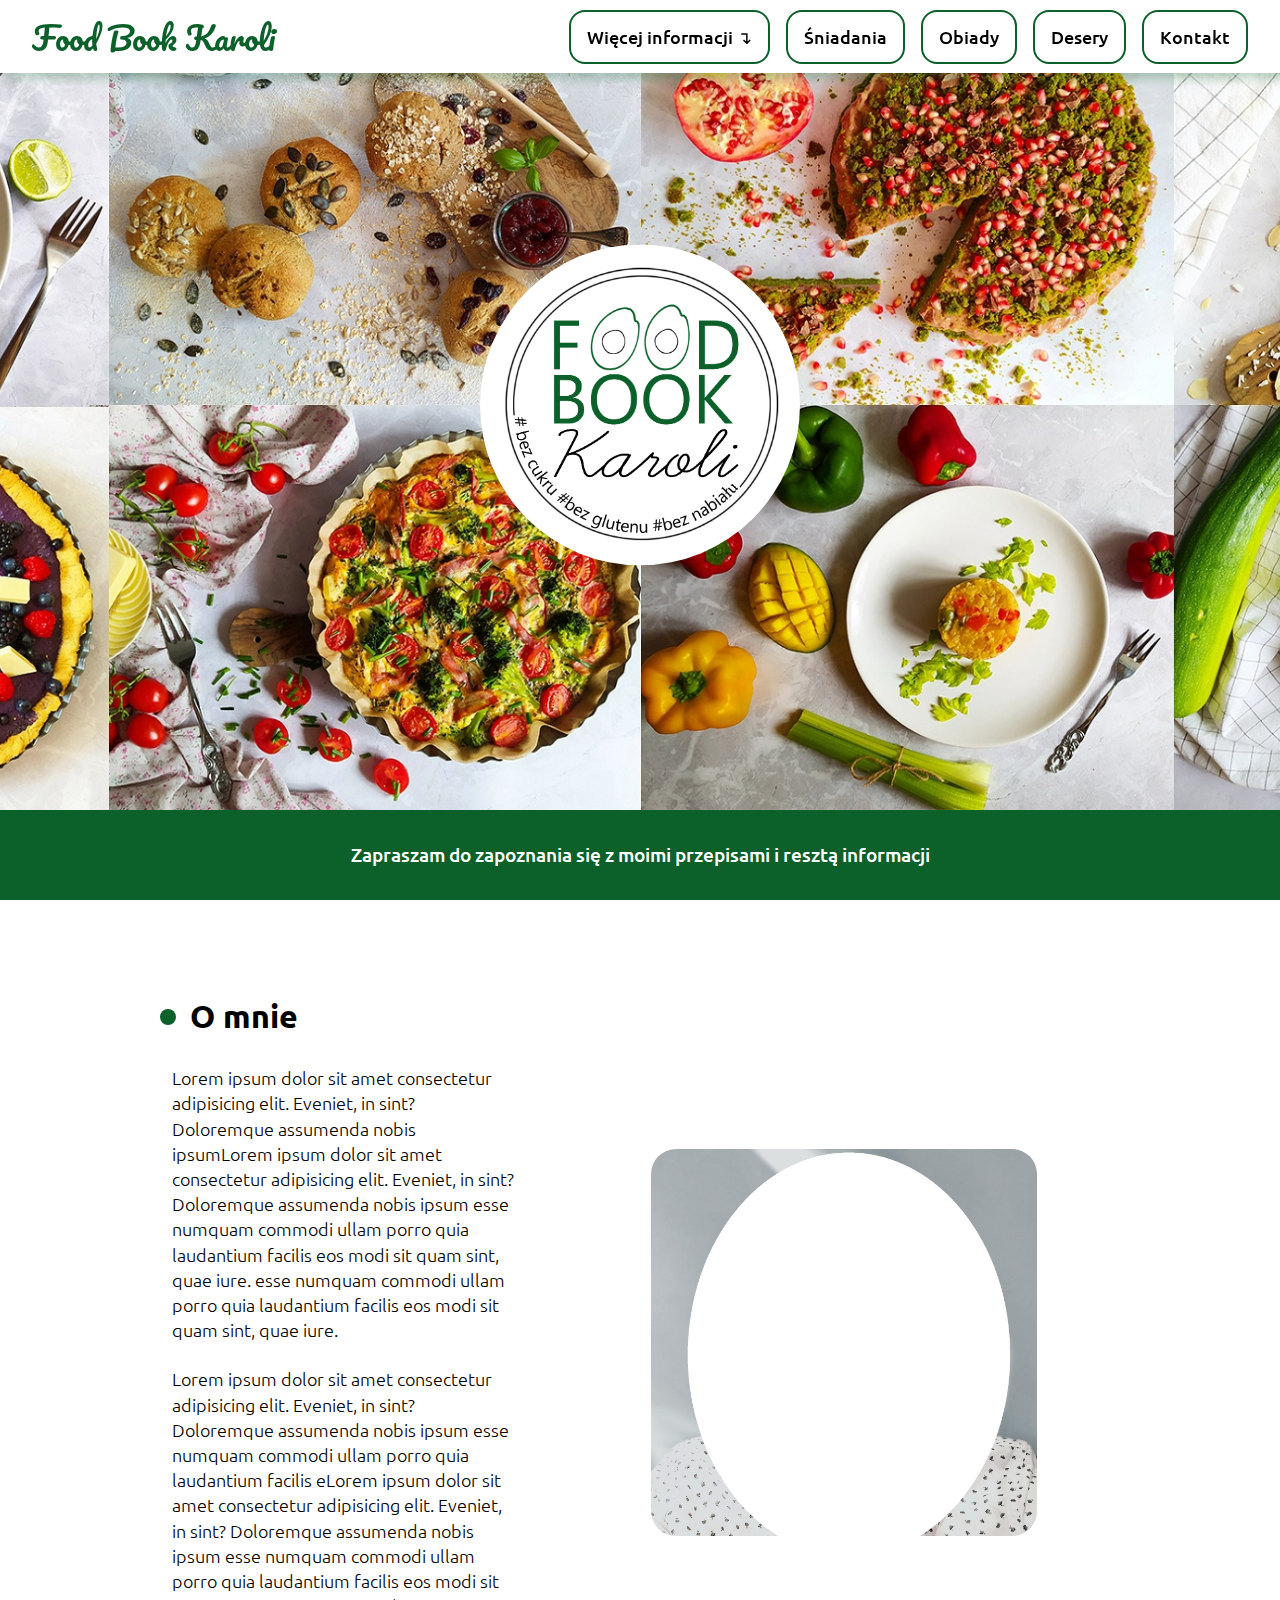
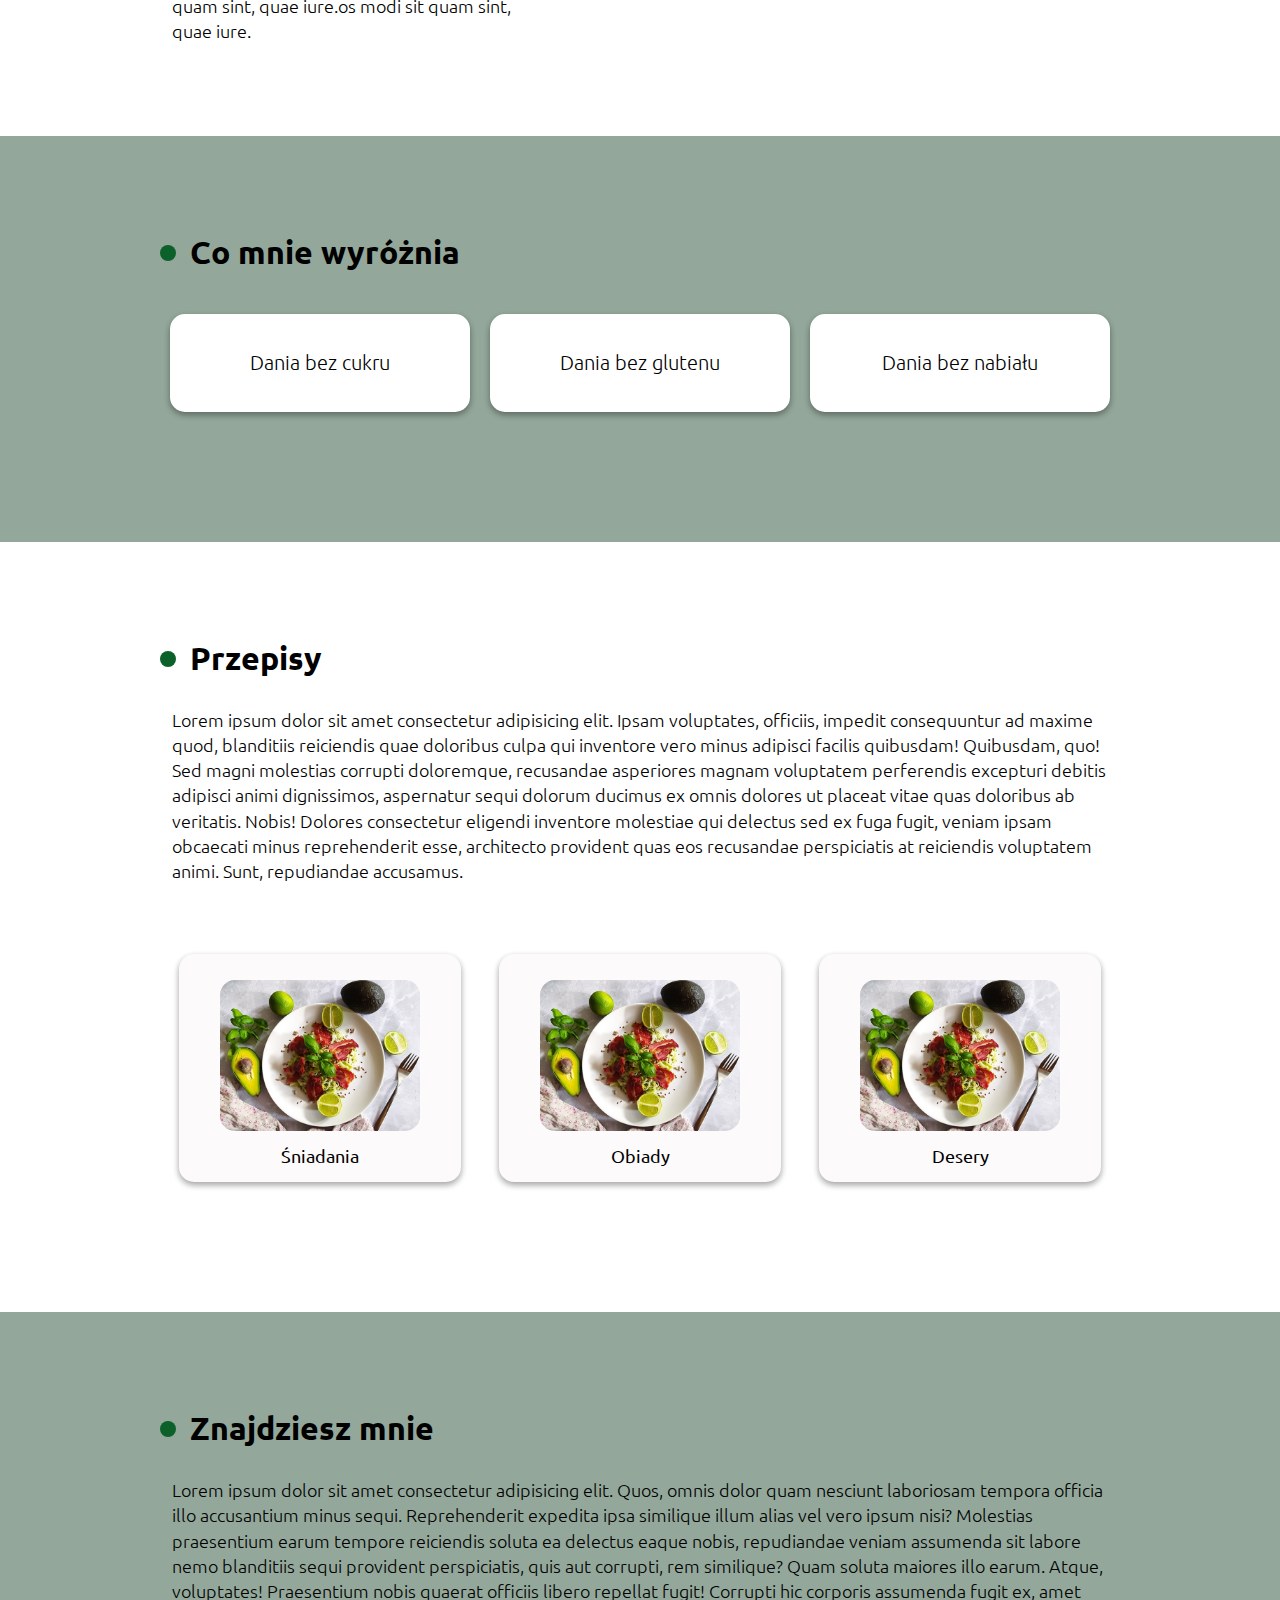
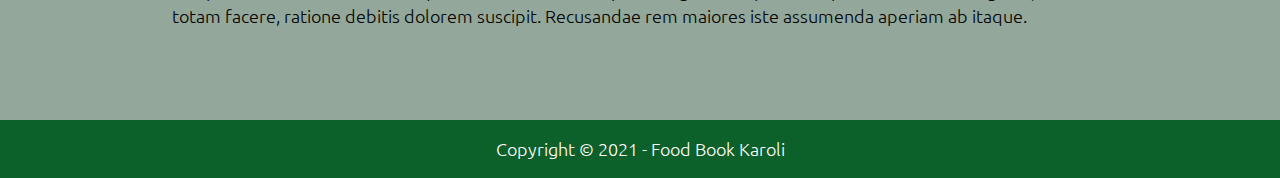
==== commit ab0c935c: "add new styles & content to container section" ====
--- a/index.html
+++ b/index.html
@@ -5,7 +5,7 @@
     <meta charset="UTF-8">
     <meta name="viewport" content="width=device-width, initial-scale=1.0">
     <!-- Page Icon -->
-    <link rel="icon" href="./img/icon.jpg">
+    <link rel="icon" href="./icons/icon01.png">
     <!-- CSS -->
     <link rel="stylesheet" href="./css/style.css">
     <!-- Fonts -->
@@ -56,7 +56,7 @@
                 </li>
             </ul>
         </nav>
-        <img class="yearsimg" src="./img/logo01.png" alt="">
+        <img class="yearsimg" src="./logo/logo01.png" alt="">
     </header>
 
     <!-- Button Section -->
@@ -91,28 +91,21 @@
             <div class="citem">
                 <div class="containerLabels_Text">
                     <p>
-                        Text text text text text text text text text text text text text
+                        Dania bez cukru
                     </p>
                 </div>
             </div>
             <div class="citem">
                 <div class="containerLabels_Text">
                     <p>
-                        Text text text text text text text text text text text text text
+                        Dania bez glutenu
                     </p>
                 </div>
             </div>
             <div class="citem">
                 <div class="containerLabels_Text">
                     <p>
-                        Text text text text text text text text text text text text text
-                    </p>
-                </div>
-            </div>
-            <div class="citem">
-                <div class="containerLabels_Text">
-                    <p>
-                        Text text text text text text text text text text text text text
+                        Dania bez nabiału
                     </p>
                 </div>
             </div>
--- a/css/style.css
+++ b/css/style.css
@@ -126,11 +126,15 @@
     transition: 0.2s linear;
     margin-left: 0;
     border: none;
-    border-radius: 0;
+    border-radius: 15px;
 }
 
 .menuList li:hover {
     background-image: linear-gradient(to right, #006175 0%, #00a950 100%);
+}
+
+.menuList li a:hover {
+    color: #ffffff;
 }
 
 a.first {
@@ -171,6 +175,7 @@
 .menuListDrop:hover .menuListDrop-menu {
     opacity: 1;
     visibility: visible;
+    border-radius: 15px;
 }
 
 .menuListDrop-right:hover .menuListRight {
@@ -433,11 +438,14 @@
 }
 
 .containerLabels>div {
-    flex-basis: 46%;
-    margin: 2%;
+    flex-basis: 30%;
+    font-size: 20px;
+    padding: 24px;
+    margin: 1%;
     box-shadow: rgba(0, 0, 0, 0.16) 0px 3px 6px, rgba(0, 0, 0, 0.23) 0px 3px 6px;
     margin-bottom: 10px;
     border-radius: 15px;
+    flex-grow: 1;
 }
 
 .containerLabels_Text p {
